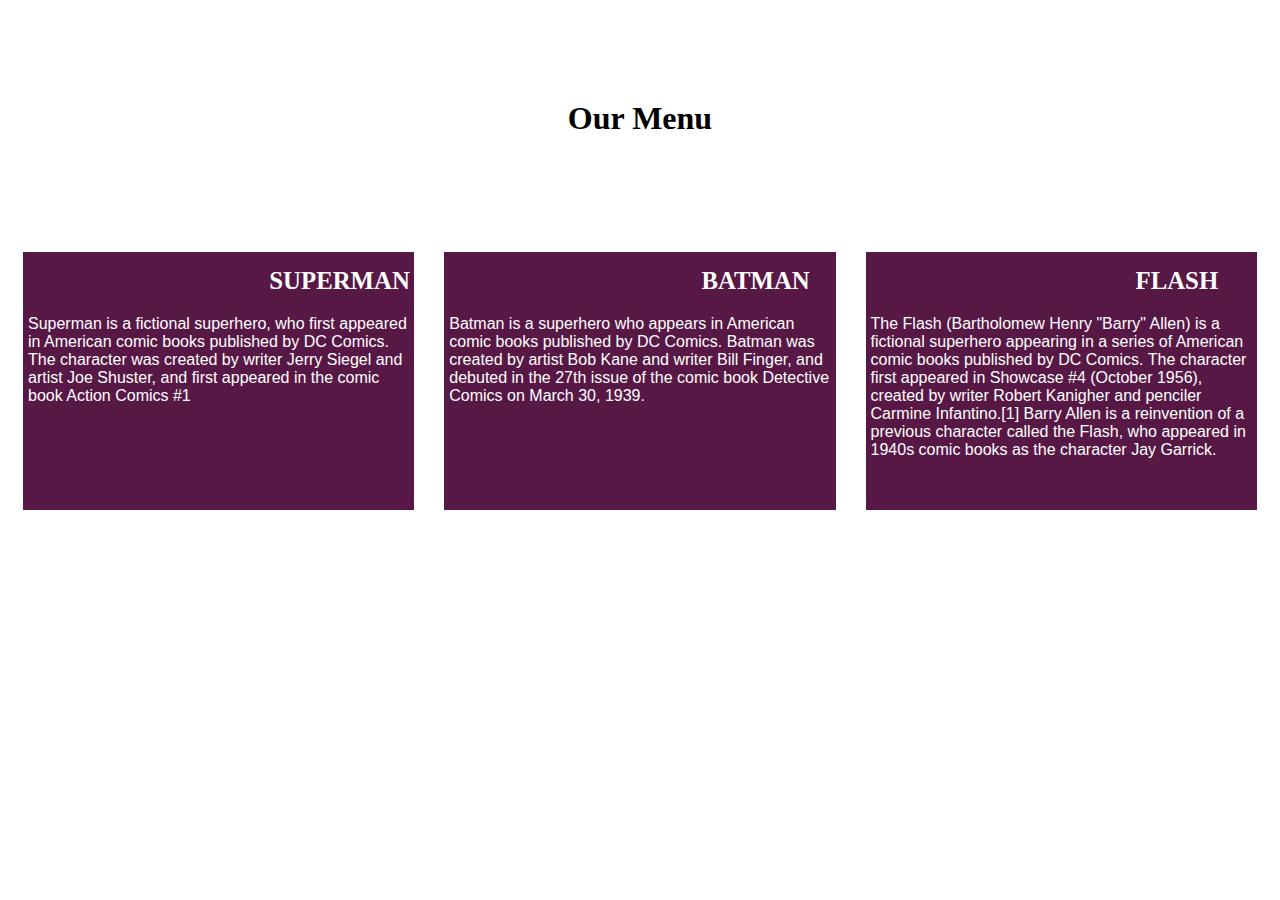
==== module2-solution/index.html @ 5e482d2c "assgn 2 submission" ====
<!DOCTYPE html>
<html>

<head>
    <meta charset="utf-8">
    <meta name="viewport" content="width=device-width, initial-scale=1">
    <link rel="stylesheet" type="text/css" href="style.css">
    <title>Our Menu</title>
</head>


<body>
    <h1>Our Menu</h1>
    <section class="col-lg-4 colmn-md-6 col-sm-12">
        <div>
            <p class="title">SUPERMAN</p>
            <p class="content">
                Superman is a fictional superhero, who first appeared in American comic books published by DC Comics. The character was created by writer Jerry Siegel and artist Joe Shuster, and first appeared in the comic book Action Comics #1
            </p>
        </div>
    </section>
    <section class="col-lg-4 colmn-md-6 col-sm-12">
        <div>
            <p class="title">BATMAN</p>
            <p class="content">Batman is a superhero who appears in American comic books published by DC Comics. Batman was created by artist Bob Kane and writer Bill Finger, and debuted in the 27th issue of the comic book Detective Comics on March 30, 1939.</p>
        </div>
    </section>
    <section class="col-lg-4 colmn-md-12 col-sm-12">
        <div>
            <p class="title">FLASH</p>
            <p class="content"> The Flash (Bartholomew Henry "Barry" Allen) is a fictional superhero appearing in a series of American comic books published by DC Comics. The character first appeared in Showcase #4 (October 1956), created by writer Robert Kanigher and penciler Carmine Infantino.[1] Barry Allen is a reinvention of a previous character called the Flash, who appeared in 1940s comic books as the character Jay Garrick.</p>
        </div>
</body>

</html>
---- module2-solution/style.css ----
* {
        box-sizing: border-box;
    }

    h1 {
        margin: 100px;
        text-align: center;
    }

    section {
        position: relative;
        padding: 15px;
        width: 100%;
    }

    p {
        position: relative;
        clear: right;
    }

    div {
        background-color: #581845;
        border: 1px ;
        width: 100%;
        position: relative;
    }

    .title {
        float: right;
        width: 160px;
        padding: 15px;
        margin: 0px;
        color: white;
        text-align: center;
        font-size: 155%;
        font-weight: bold;
        background-color: #581845;

    }

    .content {
        padding: 5px;
        border: none;
        background-color: #581845;
        font-family: Helvetica;
        color: white;
        margin: 0px;
        height: 200px;
        overflow: auto;

    }

    .row {
        width: 100%;
    }
  @media (max-width: 767px) {
        .col-sm-12 {
            float: left;
            width: 100%;
        }
    }

    @media (min-width: 768px) and (max-width: 991px) {
        .col-md-6 {
            float: left;
            width: 50%;
            margin-left: auto;
            margin-right: auto;
          }
             .col-md-12 {
            float: left;
            width: 100%;
            margin-left: auto;
            margin-right: auto;
        }
        }


    @media (min-width: 992px) {
        .col-lg-4 {
            float: left;
            width: 33.33%;
        }
    }

       
    }
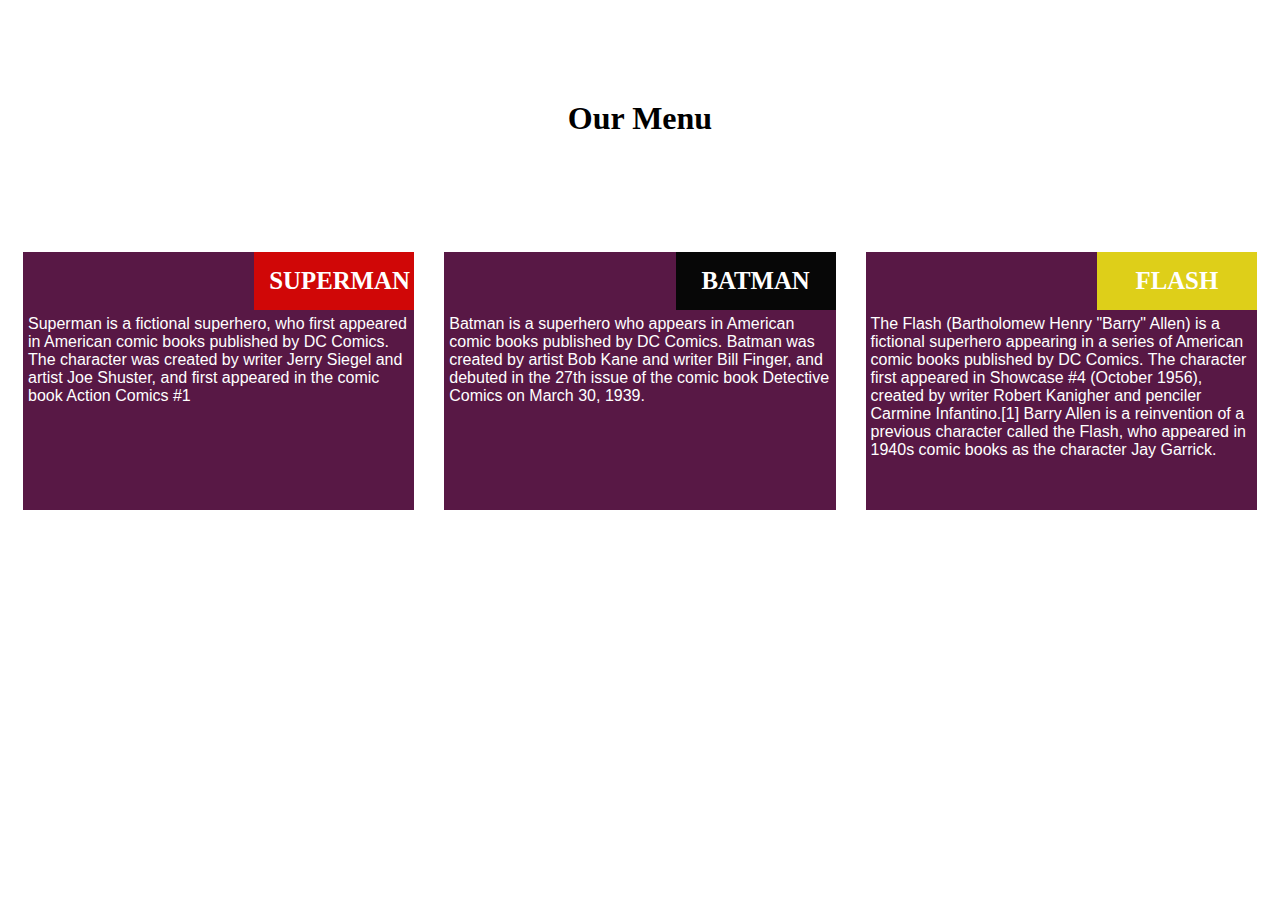
==== commit 8ccbfa8d: "final commit" ====
--- a/module2-solution/index.html
+++ b/module2-solution/index.html
@@ -14,7 +14,7 @@
     <h1>Our Menu</h1>
     <section class="col-lg-4 colmn-md-6 col-sm-12">
         <div>
-            <p class="title">SUPERMAN</p>
+            <p class="title1">SUPERMAN</p>
             <p class="content">
                 Superman is a fictional superhero, who first appeared in American comic books published by DC Comics. The character was created by writer Jerry Siegel and artist Joe Shuster, and first appeared in the comic book Action Comics #1
             </p>
@@ -22,13 +22,13 @@
     </section>
     <section class="col-lg-4 colmn-md-6 col-sm-12">
         <div>
-            <p class="title">BATMAN</p>
+            <p class="title2">BATMAN</p>
             <p class="content">Batman is a superhero who appears in American comic books published by DC Comics. Batman was created by artist Bob Kane and writer Bill Finger, and debuted in the 27th issue of the comic book Detective Comics on March 30, 1939.</p>
         </div>
     </section>
     <section class="col-lg-4 colmn-md-12 col-sm-12">
         <div>
-            <p class="title">FLASH</p>
+            <p class="title3">FLASH</p>
             <p class="content"> The Flash (Bartholomew Henry "Barry" Allen) is a fictional superhero appearing in a series of American comic books published by DC Comics. The character first appeared in Showcase #4 (October 1956), created by writer Robert Kanigher and penciler Carmine Infantino.[1] Barry Allen is a reinvention of a previous character called the Flash, who appeared in 1940s comic books as the character Jay Garrick.</p>
         </div>
 </body>
--- a/module2-solution/style.css
+++ b/module2-solution/style.css
@@ -26,7 +26,7 @@
         position: relative;
     }
 
-    .title {
+    .title1 {
         float: right;
         width: 160px;
         padding: 15px;
@@ -35,7 +35,33 @@
         text-align: center;
         font-size: 155%;
         font-weight: bold;
-        background-color: #581845;
+        background-color:#D00707;
+
+    }
+
+    .title2 {
+        float: right;
+        width: 160px;
+        padding: 15px;
+        margin: 0px;
+        color: white;
+        text-align: center;
+        font-size: 155%;
+        font-weight: bold;
+        background-color:#070707;
+
+    }
+
+    .title3 {
+        float: right;
+        width: 160px;
+        padding: 15px;
+        margin: 0px;
+        color: white;
+        text-align: center;
+        font-size: 155%;
+        font-weight: bold;
+        background-color:#DECF19;
 
     }
 
